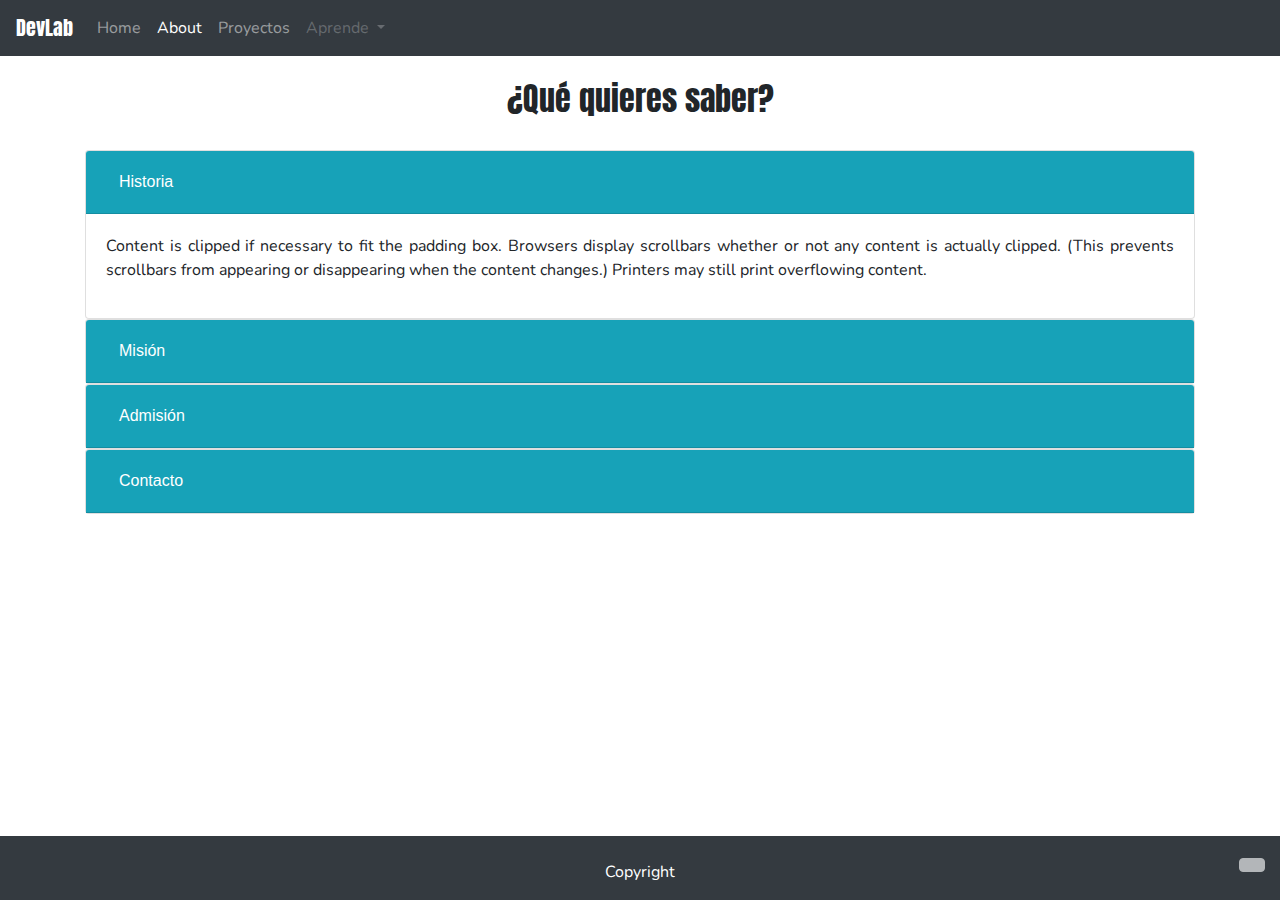
==== about.html @ 2e7417c9 "Pre envío de la tarea final" ====
<!DOCTYPE HTML>

<html lang="es">

<head>

  <!--META DATA-->

  <meta charset="utf-8">
  <meta name="viewport" content="width=device-width, initial-scale=1, shrink-to-fit=no">
  <meta name="autor" content="Santiago Rodriguez">
  <meta name="description" content="Página del DevLab">

  <!--CSS DE BOOTSTRAP-->

  <link rel="stylesheet" href="https://maxcdn.bootstrapcdn.com/bootstrap/4.0.0/css/bootstrap.min.css" integrity="sha384-Gn5384xqQ1aoWXA+058RXPxPg6fy4IWvTNh0E263XmFcJlSAwiGgFAW/dAiS6JXm" crossorigin="anonymous">

  <!--HOJAS DE ESTILO LOCALES-->

  <link rel="stylesheet" type="text/css" href="main.css">
  <link rel="stylesheet" type="text/css" href="about.css">

  <!--FUENTES DE GOOGLE FONTS-->

  <link href="https://fonts.googleapis.com/css?family=Anton|Nunito" rel="stylesheet">

  <!--FONT AWESOME CDN-->

  <link rel="stylesheet" href="https://use.fontawesome.com/releases/v5.0.10/css/all.css" integrity="sha384-+d0P83n9kaQMCwj8F4RJB66tzIwOKmrdb46+porD/OvrJ+37WqIM7UoBtwHO6Nlg" crossorigin="anonymous">

</head>

<body>

  <!--CONTENEDOR PRINCIPAL-->

  <main role="main">

    <!--NAVEGACIÓN-->

    <nav class="navbar fixed-top navbar-expand-lg navbar-dark bg-dark">
      <a class="navbar-brand" href="./index.html">DevLab</a>
      <button class="navbar-toggler" type="button" data-toggle="collapse" data-target="#navbarNav" aria-controls="navbarNav" aria-expanded="false" aria-label="Toggle navigation">
        <span class="navbar-toggler-icon"></span>
      </button>
      <div class="collapse navbar-collapse" id="navbarNav">
        <ul class="navbar-nav">
          <li class="nav-item">
            <a class="nav-link" href="index.html">Home</a>
          </li>
          <li class="nav-item active">
            <a class="nav-link" href="about.html">About <span class="sr-only">(current)</span></a>
          </li>
          <li class="nav-item">
            <a class="nav-link" href="proyects.html">Proyectos</a>
          </li>
          <li class="nav-item dropdown">
            <a class="nav-link dropdown-toggle disabled" href="#" id="navbarDropdownMenuLink" data-toggle="dropdown" aria-haspopup="true" aria-expanded="false">
              Aprende
            </a>
            <div class="dropdown-menu" aria-labelledby="navbarDropdownMenuLink">
              <a class="dropdown-item" href="#">HTML</a>
              <a class="dropdown-item" href="#">CSS</a>
              <a class="dropdown-item" href="#">JavaScript</a>
            </div>
          </li>
        </ul>
      </div>
    </nav>

    <!--CONTENIDO PRINCIPAL-->

    <div class="container" id="main-container">
      <div class="row">
        <div class="col-12">
          <h2 class="text-center">¿Qué quieres saber?</h2>
        </div>
      </div>
      <div class="row">
        <div class="col-12">
          <div id="accordion">
            <div class="card">
              <div class="card-header bg-info" id="history-heading">
                <h5 class="mb-0">
                  <button class="btn btn-link text-white" data-toggle="collapse" data-target="#history-content" aria-expanded="true" aria-controls="history-content">
                    Historia
                  </button>
                </h5>
              </div>
              <div id="history-content" class="collapse show" aria-labelledby="history-heading" data-parent="#accordion">
                <div class="card-body">
                  <p>
                    Content is clipped if necessary to fit the padding box. Browsers display scrollbars whether or not any content is actually clipped. (This prevents scrollbars from appearing or disappearing when the content changes.) Printers may still print overflowing content.
                  </p>
                </div>
              </div>
            </div>
            <div class="card">
              <div class="card-header bg-info" id="mision-heading">
                <h5 class="mb-0">
                  <button class="btn btn-link collapsed text-white" data-toggle="collapse" data-target="#mision-content" aria-expanded="false" aria-controls="mision-content">
                    Misión
                  </button>
                </h5>
              </div>
              <div id="mision-content" class="collapse" aria-labelledby="mision-heading" data-parent="#accordion">
                <div class="card-body">
                  <p>
                    Content is clipped if necessary to fit the padding box. Browsers display scrollbars whether or not any content is actually clipped. (This prevents scrollbars from appearing or disappearing when the content changes.) Printers may still print overflowing content.
                  </p>
                </div>
              </div>
            </div>
            <div class="card">
              <div class="card-header bg-info" id="admision-heading">
                <h5 class="mb-0">
                  <button class="btn btn-link collapsed text-white" data-toggle="collapse" data-target="#admision-content" aria-expanded="false" aria-controls="admision-content">
                    Admisión
                  </button>
                </h5>
              </div>
              <div id="admision-content" class="collapse" aria-labelledby="admision-heading" data-parent="#accordion">
                <div class="card-body">
                  <p>
                    Content is clipped if necessary to fit the padding box. Browsers display scrollbars whether or not any content is actually clipped. (This prevents scrollbars from appearing or disappearing when the content changes.) Printers may still print overflowing content.
                  </p>
                </div>
              </div>
            </div>
            <div class="card">
              <div class="card-header bg-info" id="contact-heading">
                <h5 class="mb-0">
                  <button class="btn btn-link collapsed text-white" data-toggle="collapse" data-target="#contact-content" aria-expanded="false" aria-controls="contact-content">
                    Contacto
                  </button>
                </h5>
              </div>
              <div id="contact-content" class="collapse" aria-labelledby="contact-heading" data-parent="#accordion">
                <div class="card-body">
                  <p>
                    Content is clipped if necessary to fit the padding box. Browsers display scrollbars whether or not any content is actually clipped. (This prevents scrollbars from appearing or disappearing when the content changes.) Printers may still print overflowing content.
                  </p>
                </div>
              </div>
            </div>
          </div>
        </div>
      </div>
    </div>

    <!--PIE DE PÁGINA-->

    <footer class="container-fluid fixed-bottom bg-dark pb-3 pt-3">
      <div class="row">
        <div class="col-4 offset-4">
          <p class="text-white text-center mt-0 mb-0 pt-2">
            Copyright
          </p>
        </div>
        <div class="col-4">
          <p class="text-right mt-0 mb-0">
            <a class="btn btn-light disabled" href="#main-container"><i class="fas fa-arrow-up"></i></a>
          </p>
        </div>
      </div>
    </footer>

  </main>

  <!--SCRIPTS DE BOOTSTRAP-->

  <script src="https://code.jquery.com/jquery-3.2.1.slim.min.js" integrity="sha384-KJ3o2DKtIkvYIK3UENzmM7KCkRr/rE9/Qpg6aAZGJwFDMVNA/GpGFF93hXpG5KkN" crossorigin="anonymous"></script>
  <script src="https://cdnjs.cloudflare.com/ajax/libs/popper.js/1.12.9/umd/popper.min.js" integrity="sha384-ApNbgh9B+Y1QKtv3Rn7W3mgPxhU9K/ScQsAP7hUibX39j7fakFPskvXusvfa0b4Q" crossorigin="anonymous"></script>
  <script src="https://maxcdn.bootstrapcdn.com/bootstrap/4.0.0/js/bootstrap.min.js" integrity="sha384-JZR6Spejh4U02d8jOt6vLEHfe/JQGiRRSQQxSfFWpi1MquVdAyjUar5+76PVCmYl" crossorigin="anonymous"></script>

  <!--SCRIPTS PROPIOS-->

  <script src="main.js"></script>

</body>

</html>
---- main.css ----
/* GENERAL */

p, li, a {
  font-family: 'Nunito', sans-serif;
}

p {
  text-align: justify;
  margin-top: 1.3rem;
}

body {
  padding-top: 3.5rem;
  padding-bottom: 6rem;
}

/* NAVEGACIÓN */

nav > a {
  font-family: 'Anton', sans-serif;
}
---- about.css ----
/* GENERAL */

h2 {
	font-family: 'Anton', sans-serif;
}

p {
	margin-top: 0;
}

/* CONTENIDO PRINCIPAL */

#main-container {
	margin-top: 1.5rem;
}

#main-container > div > div > h2 {
	margin-bottom: 2rem;
}

/* PIE DE PÁGINA */

footer > div > div > p {
	margin-top: 1.3rem;
}
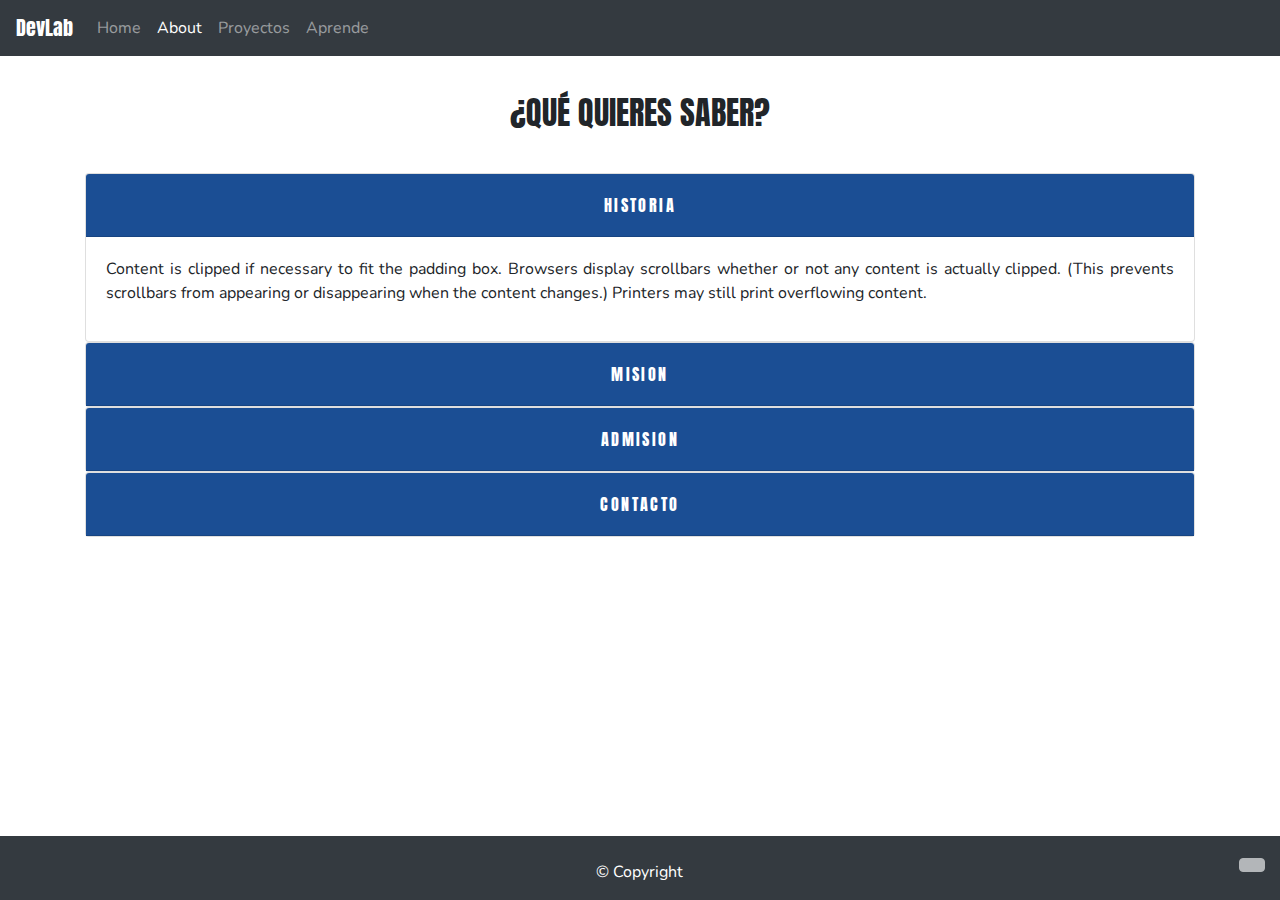
==== commit e3e78ad6: "Alfa release de la pagina del DevLab" ====
--- a/about.html
+++ b/about.html
@@ -17,8 +17,8 @@
 
   <!--HOJAS DE ESTILO LOCALES-->
 
-  <link rel="stylesheet" type="text/css" href="main.css">
-  <link rel="stylesheet" type="text/css" href="about.css">
+  <link rel="stylesheet" type="text/css" href="./main.css">
+  <link rel="stylesheet" type="text/css" href="./about.css">
 
   <!--FUENTES DE GOOGLE FONTS-->
 
@@ -54,15 +54,8 @@
           <li class="nav-item">
             <a class="nav-link" href="proyects.html">Proyectos</a>
           </li>
-          <li class="nav-item dropdown">
-            <a class="nav-link dropdown-toggle disabled" href="#" id="navbarDropdownMenuLink" data-toggle="dropdown" aria-haspopup="true" aria-expanded="false">
-              Aprende
-            </a>
-            <div class="dropdown-menu" aria-labelledby="navbarDropdownMenuLink">
-              <a class="dropdown-item" href="#">HTML</a>
-              <a class="dropdown-item" href="#">CSS</a>
-              <a class="dropdown-item" href="#">JavaScript</a>
-            </div>
+          <li class="nav-item">
+            <a class="nav-link" href="./learn.html">Aprende</a>
           </li>
         </ul>
       </div>
@@ -73,15 +66,15 @@
     <div class="container" id="main-container">
       <div class="row">
         <div class="col-12">
-          <h2 class="text-center">¿Qué quieres saber?</h2>
+          <h2 class="text-center pt-3 pb-2">¿Qué quieres saber?</h2>
         </div>
       </div>
       <div class="row">
         <div class="col-12">
           <div id="accordion">
             <div class="card">
-              <div class="card-header bg-info" id="history-heading">
-                <h5 class="mb-0">
+              <div class="card-header" id="history-heading">
+                <h5 class="mb-0 text-center">
                   <button class="btn btn-link text-white" data-toggle="collapse" data-target="#history-content" aria-expanded="true" aria-controls="history-content">
                     Historia
                   </button>
@@ -96,10 +89,10 @@
               </div>
             </div>
             <div class="card">
-              <div class="card-header bg-info" id="mision-heading">
-                <h5 class="mb-0">
+              <div class="card-header" id="mision-heading">
+                <h5 class="mb-0 text-center">
                   <button class="btn btn-link collapsed text-white" data-toggle="collapse" data-target="#mision-content" aria-expanded="false" aria-controls="mision-content">
-                    Misión
+                    Mision
                   </button>
                 </h5>
               </div>
@@ -112,10 +105,10 @@
               </div>
             </div>
             <div class="card">
-              <div class="card-header bg-info" id="admision-heading">
-                <h5 class="mb-0">
+              <div class="card-header" id="admision-heading">
+                <h5 class="mb-0 text-center">
                   <button class="btn btn-link collapsed text-white" data-toggle="collapse" data-target="#admision-content" aria-expanded="false" aria-controls="admision-content">
-                    Admisión
+                    Admision
                   </button>
                 </h5>
               </div>
@@ -128,8 +121,8 @@
               </div>
             </div>
             <div class="card">
-              <div class="card-header bg-info" id="contact-heading">
-                <h5 class="mb-0">
+              <div class="card-header" id="contact-heading">
+                <h5 class="mb-0 text-center">
                   <button class="btn btn-link collapsed text-white" data-toggle="collapse" data-target="#contact-content" aria-expanded="false" aria-controls="contact-content">
                     Contacto
                   </button>
@@ -154,7 +147,7 @@
       <div class="row">
         <div class="col-4 offset-4">
           <p class="text-white text-center mt-0 mb-0 pt-2">
-            Copyright
+            &#169; Copyright
           </p>
         </div>
         <div class="col-4">
--- a/main.css
+++ b/main.css
@@ -1,4 +1,9 @@
 /* GENERAL */
+
+h1, h2, h3, h4, h5, h6 {
+	font-family: 'Anton', sans-serif;
+	text-transform: uppercase;
+}
 
 p, li, a {
   font-family: 'Nunito', sans-serif;
@@ -10,7 +15,7 @@
 }
 
 body {
-  padding-top: 3.5rem;
+  padding-top: 3.4rem;
   padding-bottom: 6rem;
 }
 
--- a/about.css
+++ b/about.css
@@ -1,7 +1,13 @@
 /* GENERAL */
 
-h2 {
+h2, h3, h4, h5 {
 	font-family: 'Anton', sans-serif;
+	text-transform: uppercase;
+}
+
+h5 button {
+	letter-spacing: 0.15rem;
+	text-transform: uppercase;
 }
 
 p {
@@ -10,12 +16,16 @@
 
 /* CONTENIDO PRINCIPAL */
 
-#main-container {
+div#main-container {
 	margin-top: 1.5rem;
 }
 
-#main-container > div > div > h2 {
+div#main-container > div > div > h2 {
 	margin-bottom: 2rem;
+}
+
+div.card-header {
+	background-color: #1B4E94;
 }
 
 /* PIE DE PÁGINA */
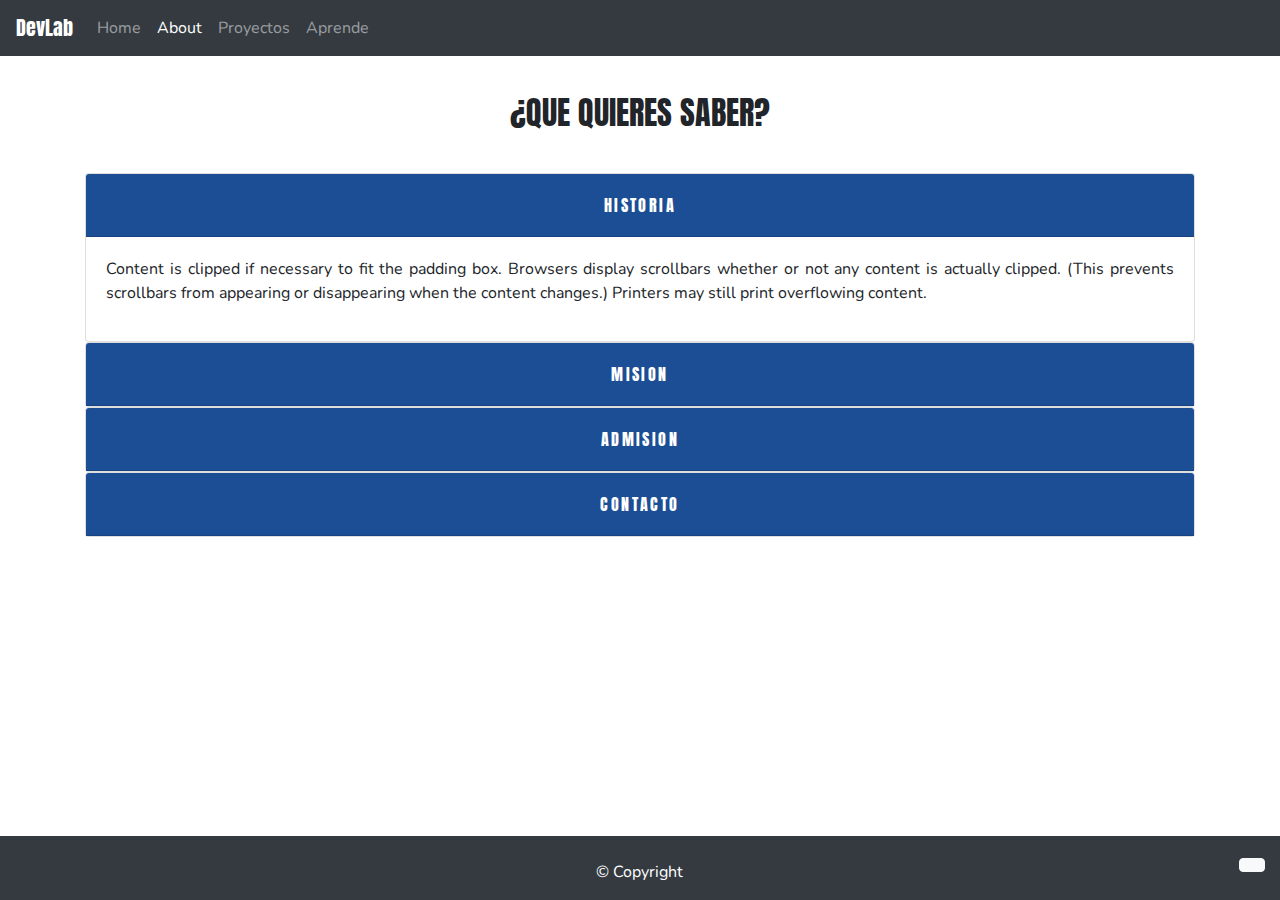
==== commit 9046fb6d: "Arreglo de detalles de diseño" ====
--- a/about.html
+++ b/about.html
@@ -66,7 +66,7 @@
     <div class="container" id="main-container">
       <div class="row">
         <div class="col-12">
-          <h2 class="text-center pt-3 pb-2">¿Qué quieres saber?</h2>
+          <h2 class="text-center pt-3 pb-2">¿Que quieres saber?</h2>
         </div>
       </div>
       <div class="row">
@@ -152,7 +152,7 @@
         </div>
         <div class="col-4">
           <p class="text-right mt-0 mb-0">
-            <a class="btn btn-light disabled" href="#main-container"><i class="fas fa-arrow-up"></i></a>
+            <a class="btn btn-light" href="#main-container"><i class="fas fa-arrow-up"></i></a>
           </p>
         </div>
       </div>
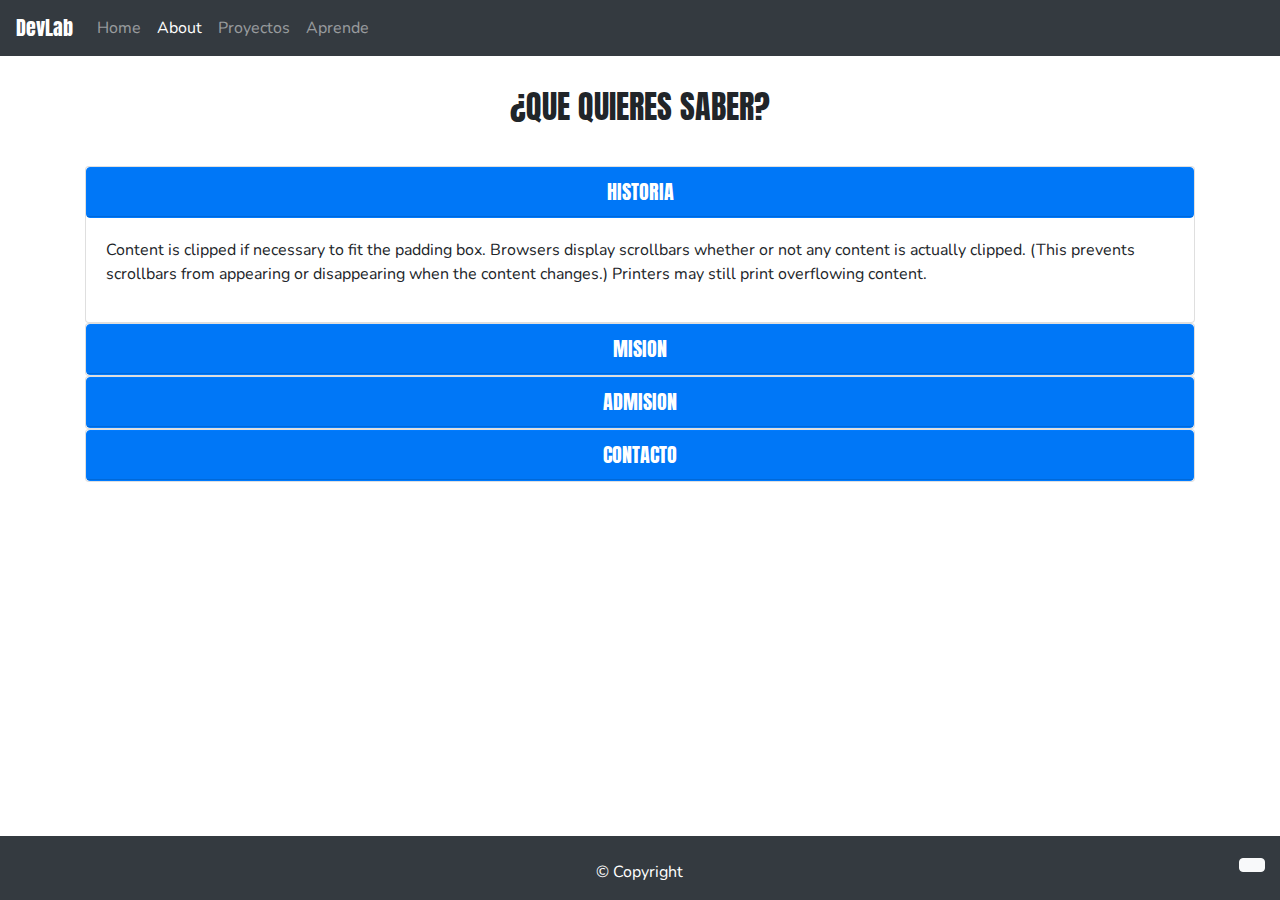
==== commit ba96e7b6: "Beta release en línea" ====
--- a/about.html
+++ b/about.html
@@ -3,6 +3,14 @@
 <html lang="es">
 
 <head>
+
+  <!--TÍTULO-->
+
+  <title>DevLab | About</title>
+
+  <!--FAVICON-->
+
+  <link rel="icon" href="laptop.png">
 
   <!--META DATA-->
 
@@ -30,7 +38,7 @@
 
 </head>
 
-<body>
+<body class="position-relative">
 
   <!--CONTENEDOR PRINCIPAL-->
 
@@ -73,13 +81,13 @@
         <div class="col-12">
           <div id="accordion">
             <div class="card">
-              <div class="card-header" id="history-heading">
-                <h5 class="mb-0 text-center">
-                  <button class="btn btn-link text-white" data-toggle="collapse" data-target="#history-content" aria-expanded="true" aria-controls="history-content">
+              <button class="btn btn-primary text-white p-0" data-toggle="collapse" data-target="#history-content" aria-expanded="true" aria-controls="history-content">
+                <div class="card-header" id="history-heading">
+                  <h5 class="mb-0 text-center">
                     Historia
-                  </button>
-                </h5>
-              </div>
+                  </h5>
+                </div>
+              </button>
               <div id="history-content" class="collapse show" aria-labelledby="history-heading" data-parent="#accordion">
                 <div class="card-body">
                   <p>
@@ -89,13 +97,13 @@
               </div>
             </div>
             <div class="card">
-              <div class="card-header" id="mision-heading">
-                <h5 class="mb-0 text-center">
-                  <button class="btn btn-link collapsed text-white" data-toggle="collapse" data-target="#mision-content" aria-expanded="false" aria-controls="mision-content">
+              <button class="btn btn-primary collapsed text-white p-0" data-toggle="collapse" data-target="#mision-content" aria-expanded="false" aria-controls="mision-content">
+                <div class="card-header" id="mision-heading">
+                  <h5 class="mb-0 text-center">
                     Mision
-                  </button>
-                </h5>
-              </div>
+                  </h5>
+                </div>
+              </button>
               <div id="mision-content" class="collapse" aria-labelledby="mision-heading" data-parent="#accordion">
                 <div class="card-body">
                   <p>
@@ -105,13 +113,13 @@
               </div>
             </div>
             <div class="card">
-              <div class="card-header" id="admision-heading">
-                <h5 class="mb-0 text-center">
-                  <button class="btn btn-link collapsed text-white" data-toggle="collapse" data-target="#admision-content" aria-expanded="false" aria-controls="admision-content">
+              <button class="btn btn-primary collapsed text-white p-0" data-toggle="collapse" data-target="#admision-content" aria-expanded="false" aria-controls="admision-content">
+                <div class="card-header" id="mision-heading">
+                  <h5 class="mb-0 text-center">
                     Admision
-                  </button>
-                </h5>
-              </div>
+                  </h5>
+                </div>
+              </button>
               <div id="admision-content" class="collapse" aria-labelledby="admision-heading" data-parent="#accordion">
                 <div class="card-body">
                   <p>
@@ -121,13 +129,13 @@
               </div>
             </div>
             <div class="card">
-              <div class="card-header" id="contact-heading">
-                <h5 class="mb-0 text-center">
-                  <button class="btn btn-link collapsed text-white" data-toggle="collapse" data-target="#contact-content" aria-expanded="false" aria-controls="contact-content">
+              <button class="btn btn-primary collapsed text-white p-0" data-toggle="collapse" data-target="#contact-content" aria-expanded="false" aria-controls="contact-content">
+                <div class="card-header" id="mision-heading">
+                  <h5 class="mb-0 text-center">
                     Contacto
-                  </button>
-                </h5>
-              </div>
+                  </h5>
+                </div>
+              </button>
               <div id="contact-content" class="collapse" aria-labelledby="contact-heading" data-parent="#accordion">
                 <div class="card-body">
                   <p>
@@ -143,9 +151,9 @@
 
     <!--PIE DE PÁGINA-->
 
-    <footer class="container-fluid fixed-bottom bg-dark pb-3 pt-3">
+    <footer class="container-fluid position-absolute bg-dark pb-3 pt-3">
       <div class="row">
-        <div class="col-4 offset-4">
+        <div class="col-4 offset-4 p-0">
           <p class="text-white text-center mt-0 mb-0 pt-2">
             &#169; Copyright
           </p>
--- a/main.css
+++ b/main.css
@@ -10,7 +10,6 @@
 }
 
 p {
-  text-align: justify;
   margin-top: 1.3rem;
 }
 
@@ -19,8 +18,20 @@
   padding-bottom: 6rem;
 }
 
+@media only screen and (min-width: 1024px) and (min-width: 1366px) {
+	html {
+		font-size: 20px;
+	}
+}
+
 /* NAVEGACIÓN */
 
 nav > a {
   font-family: 'Anton', sans-serif;
+}
+
+/* PIE DE PÁGINA */
+
+footer.position-absolute {
+	bottom: 0;
 }--- a/about.css
+++ b/about.css
@@ -14,22 +14,46 @@
 	margin-top: 0;
 }
 
+body {
+	padding-top: 0;
+}
+
 /* CONTENIDO PRINCIPAL */
 
 div#main-container {
-	margin-top: 1.5rem;
+	padding-top: 7.5rem;
 }
 
 div#main-container > div > div > h2 {
 	margin-bottom: 2rem;
 }
 
-div.card-header {
-	background-color: #1B4E94;
-}
-
 /* PIE DE PÁGINA */
 
 footer > div > div > p {
 	margin-top: 1.3rem;
+}
+
+@media only screen and (min-width: 320px) and (max-width: 450px) {
+	div#main-container {
+		padding-top: 4.5rem;
+	}
+}
+
+@media only screen and (min-width: 411px) and (min-height: 731px) {
+	html, body {
+		min-height: 100vh;
+	}
+}
+
+@media only screen and (min-width: 640px) and (min-height: 360px) {
+	div#main-container {
+		padding-top: 4.5rem;
+	}
+}
+
+@media only screen and (min-width: 568px) and (min-height: 320px) {
+	div#main-container {
+		padding-top: 4.5rem;
+	}
 }